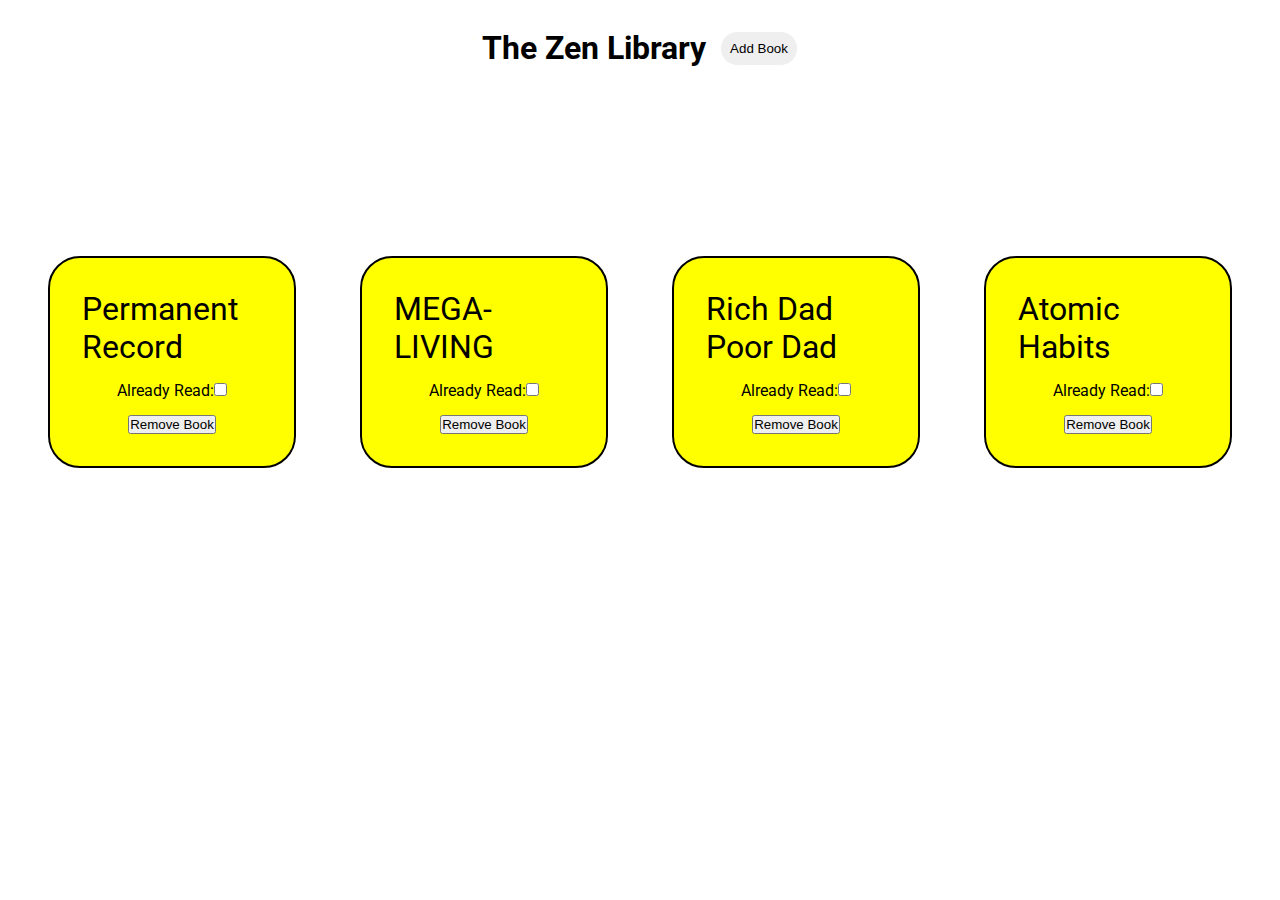
==== index.html @ 3772bd82 "Edit index.html script.js and style.css" ====
<!DOCTYPE html>
<html lang="en">
<head>
    <meta charset="UTF-8">
    <meta http-equiv="X-UA-Compatible" content="IE=edge">
    <meta name="viewport" content="width=device-width, initial-scale=1.0">
    <title>Document</title>
    <link rel="stylesheet" href="style.css">
</head>
<body>
    <script src="script.js" defer></script>
    <div class="all-elements">
        <div class="top-bar">
            <h1>The Zen Library</h1>
            <div class="forms">
                <button onclick="displayForm()" id="add-book">Add Book</button>
                <form action="" class="one-and-only-form">
                    <label for="book-name">Title:</label>
                    <input type="text" id="book-name">
                    <label for="book-writer">Author:</label>
                    <input type="text" id="book-writer">
                    <label for="read-or-not">Already Read:</label>
                    <input type="checkbox" name="read-or-not" id="read-or-not">
                    <button>Submit</button>
                </form>
            </div>
        </div>
        <div class="books">
            
        </div>
    </div>
</body>
</html>
---- style.css ----
@import url('https://fonts.googleapis.com/css2?family=Roboto:wght@300&display=swap');

* {
    padding: 0;
    margin: 0;
    box-sizing: border-box;
}

body {
    font-family: "Roboto", sans-serif;
    margin: 1rem;
}

.top-bar {
    display: flex;
    align-items: center;
    text-align: center;
    justify-content: center;
    gap: 14px;
    padding-bottom: 11rem;
    padding-top: 2rem;
    height: 100px;
}

.forms {
    display: flex;
    flex-direction: column;
    justify-content: space-evenly;
    align-items: center;
    gap: 2rem;
}

form {
    border: 1px solid black;
    padding: 1rem;
    border-radius: 22px;
    background-color: whitesmoke;
    position: absolute;
    margin-top: 8rem;
    width: 800px;
}

form > button {
    margin-left: 12px;
    padding: 9px;
    border: 1px solid whitesmoke;
    border-radius: 2rem;
}

#add-book {
    border: 1px solid white;
    border-radius: 2rem;
    padding: 9px;
}

.content-holder {
    border: 2px solid black;
    border-radius: 2rem;
    padding: 2rem;
    margin: 2rem;
    background-color: yellow;
    display: flex;
    flex-direction: column;
    align-items: center;
    gap: 15px;
}

.content-holder > p {
    font-size: 2rem;
}

.books {
    display: grid;
    grid-template-columns: 1fr 1fr 1fr 1fr;
}
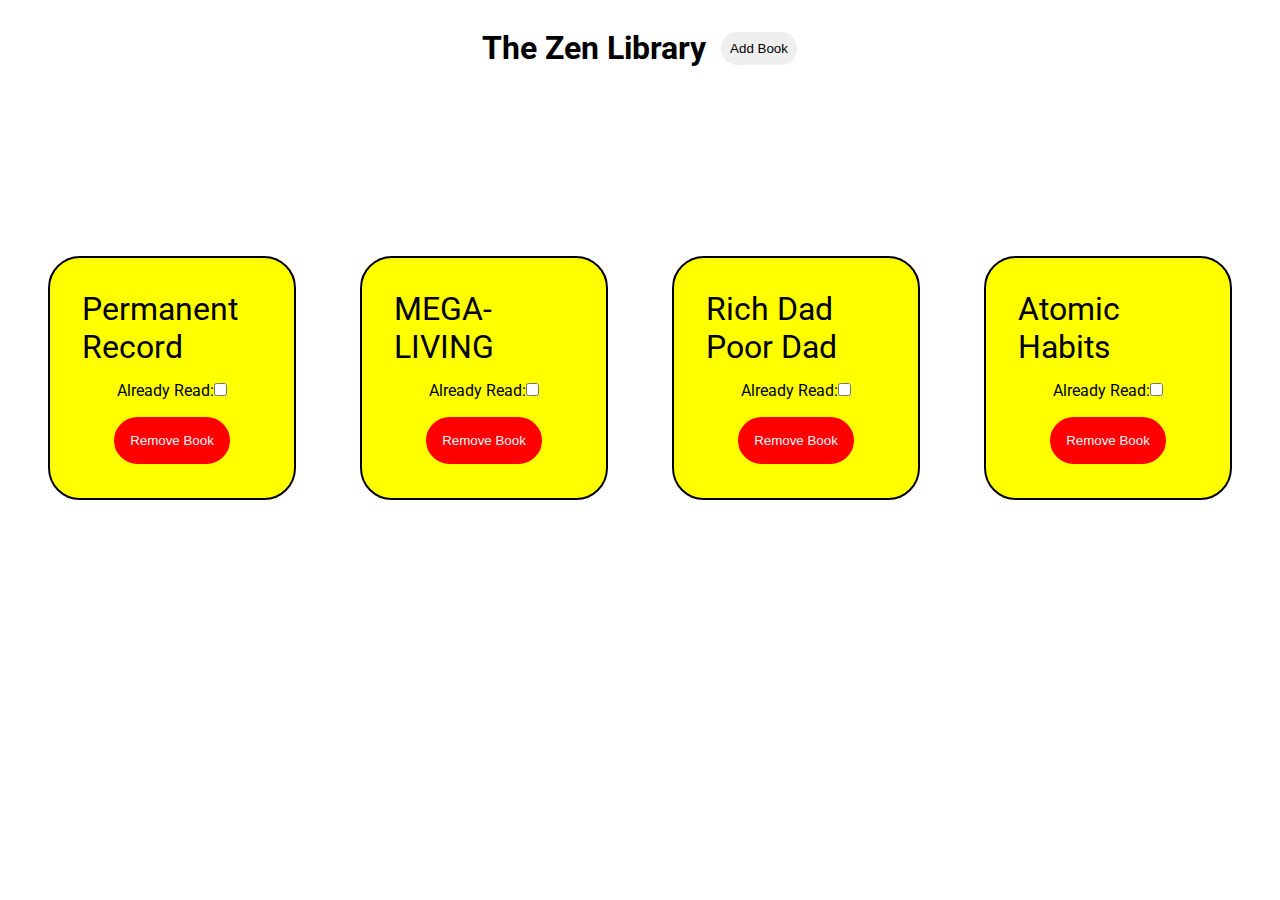
==== commit 63513137: "All done!" ====
--- a/index.html
+++ b/index.html
@@ -19,14 +19,12 @@
                     <input type="text" id="book-name">
                     <label for="book-writer">Author:</label>
                     <input type="text" id="book-writer">
-                    <label for="read-or-not">Already Read:</label>
-                    <input type="checkbox" name="read-or-not" id="read-or-not">
-                    <button>Submit</button>
+                    <button onclick="addBookToLibrary()" type="button">Submit</button>
                 </form>
             </div>
         </div>
         <div class="books">
-            
+
         </div>
     </div>
 </body>
--- a/style.css
+++ b/style.css
@@ -74,3 +74,19 @@
     grid-template-columns: 1fr 1fr 1fr 1fr;
 }
 
+.remove-button {
+    background-color: red;
+    color: whitesmoke;
+    border: 2px solid yellow;
+    border-radius: 2rem;
+    padding: 1rem;
+}
+
+.remove-button:hover {
+    cursor: pointer;
+    background-color: hsl(0, 100%, 70%);
+}
+
+.remove-button:active {
+    background-color: black;
+}
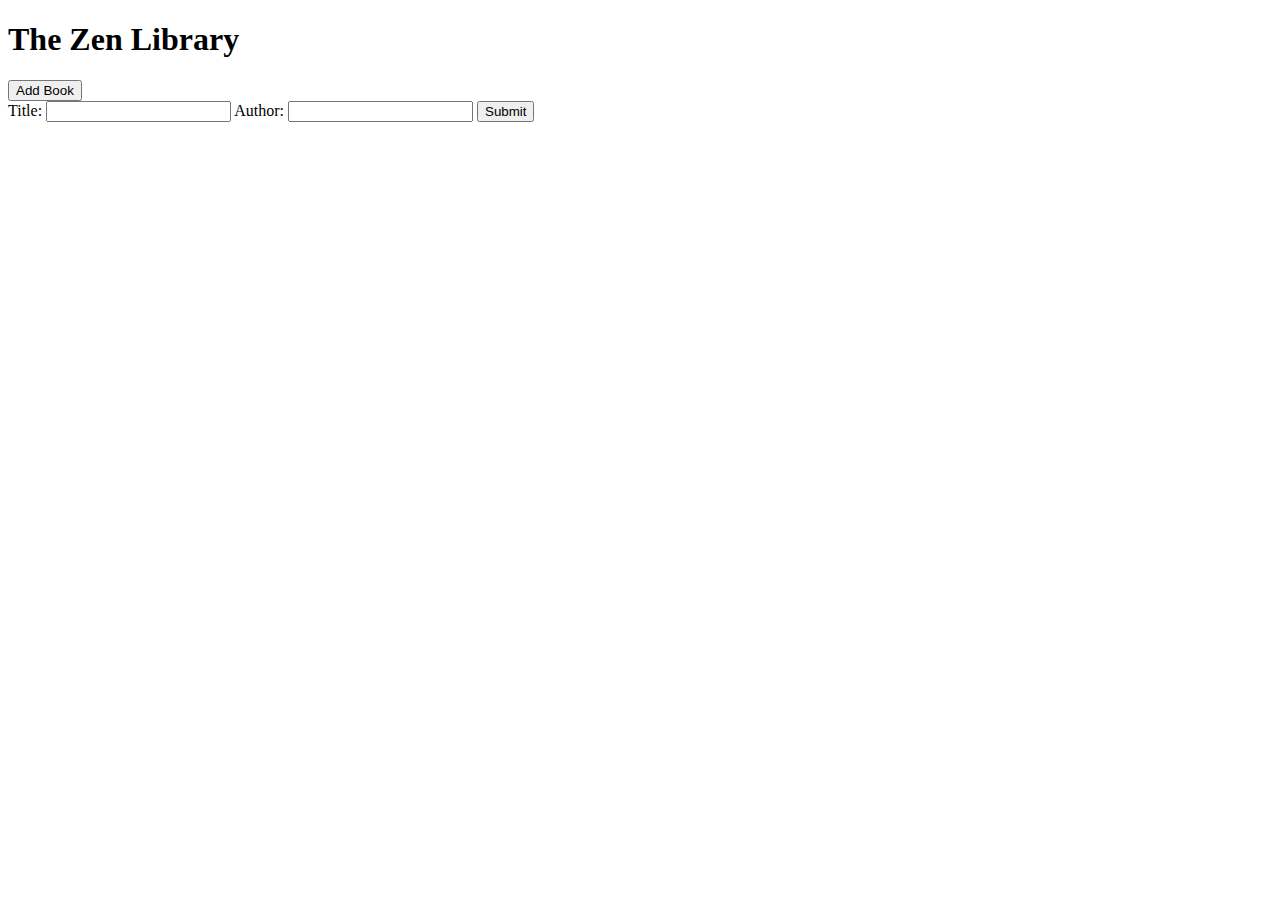
==== commit 639bb118: "Renamed files" ====
--- a/index.html
+++ b/index.html
@@ -5,10 +5,10 @@
     <meta http-equiv="X-UA-Compatible" content="IE=edge">
     <meta name="viewport" content="width=device-width, initial-scale=1.0">
     <title>Document</title>
-    <link rel="stylesheet" href="style.css">
+    <link rel="stylesheet" href="style2.css">
 </head>
 <body>
-    <script src="script.js" defer></script>
+    <script src="script2.js" defer></script>
     <div class="all-elements">
         <div class="top-bar">
             <h1>The Zen Library</h1>
@@ -26,6 +26,5 @@
         <div class="books">
 
         </div>
-    </div>
 </body>
 </html>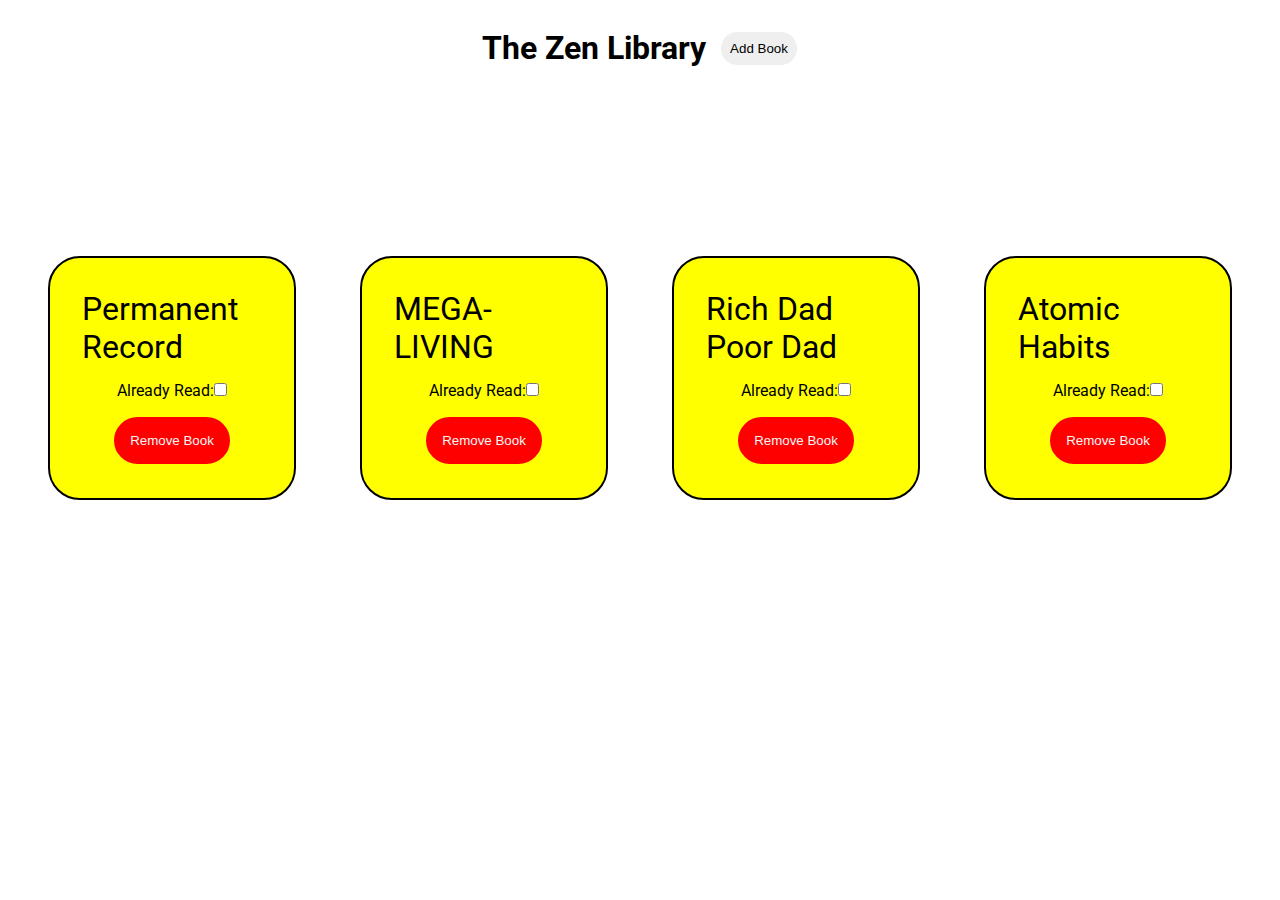
==== commit 47bb2c06: "All done" ====
--- a/index.html
+++ b/index.html
@@ -5,10 +5,10 @@
     <meta http-equiv="X-UA-Compatible" content="IE=edge">
     <meta name="viewport" content="width=device-width, initial-scale=1.0">
     <title>Document</title>
-    <link rel="stylesheet" href="style2.css">
+    <link rel="stylesheet" href="style.css">
 </head>
 <body>
-    <script src="script2.js" defer></script>
+    <script src="script.js" defer></script>
     <div class="all-elements">
         <div class="top-bar">
             <h1>The Zen Library</h1>
@@ -24,7 +24,7 @@
             </div>
         </div>
         <div class="books">
-
+            
         </div>
 </body>
 </html>--- a/style.css
+++ b/style.css
@@ -0,0 +1,92 @@
+@import url('https://fonts.googleapis.com/css2?family=Roboto:wght@300&display=swap');
+
+* {
+    padding: 0;
+    margin: 0;
+    box-sizing: border-box;
+}
+
+body {
+    font-family: "Roboto", sans-serif;
+    margin: 1rem;
+}
+
+.top-bar {
+    display: flex;
+    align-items: center;
+    text-align: center;
+    justify-content: center;
+    gap: 14px;
+    padding-bottom: 11rem;
+    padding-top: 2rem;
+    height: 100px;
+}
+
+.forms {
+    display: flex;
+    flex-direction: column;
+    justify-content: space-evenly;
+    align-items: center;
+    gap: 2rem;
+}
+
+form {
+    border: 1px solid black;
+    padding: 1rem;
+    border-radius: 22px;
+    background-color: whitesmoke;
+    position: absolute;
+    margin-top: 8rem;
+    width: 800px;
+}
+
+form > button {
+    margin-left: 12px;
+    padding: 9px;
+    border: 1px solid whitesmoke;
+    border-radius: 2rem;
+}
+
+#add-book {
+    border: 1px solid white;
+    border-radius: 2rem;
+    padding: 9px;
+}
+
+.content-holder {
+    border: 2px solid black;
+    border-radius: 2rem;
+    padding: 2rem;
+    margin: 2rem;
+    background-color: yellow;
+    display: flex;
+    flex-direction: column;
+    align-items: center;
+    gap: 15px;
+}
+
+.content-holder > p {
+    font-size: 2rem;
+}
+
+.books {
+    display: grid;
+    grid-template-columns: 1fr 1fr 1fr 1fr;
+}
+
+.remove-button {
+    background-color: red;
+    color: whitesmoke;
+    border: 2px solid yellow;
+    border-radius: 2rem;
+    padding: 1rem;
+}
+
+.remove-button:hover {
+    cursor: pointer;
+    background-color: hsl(0, 100%, 70%);
+}
+
+.remove-button:active {
+    background-color: black;
+}
